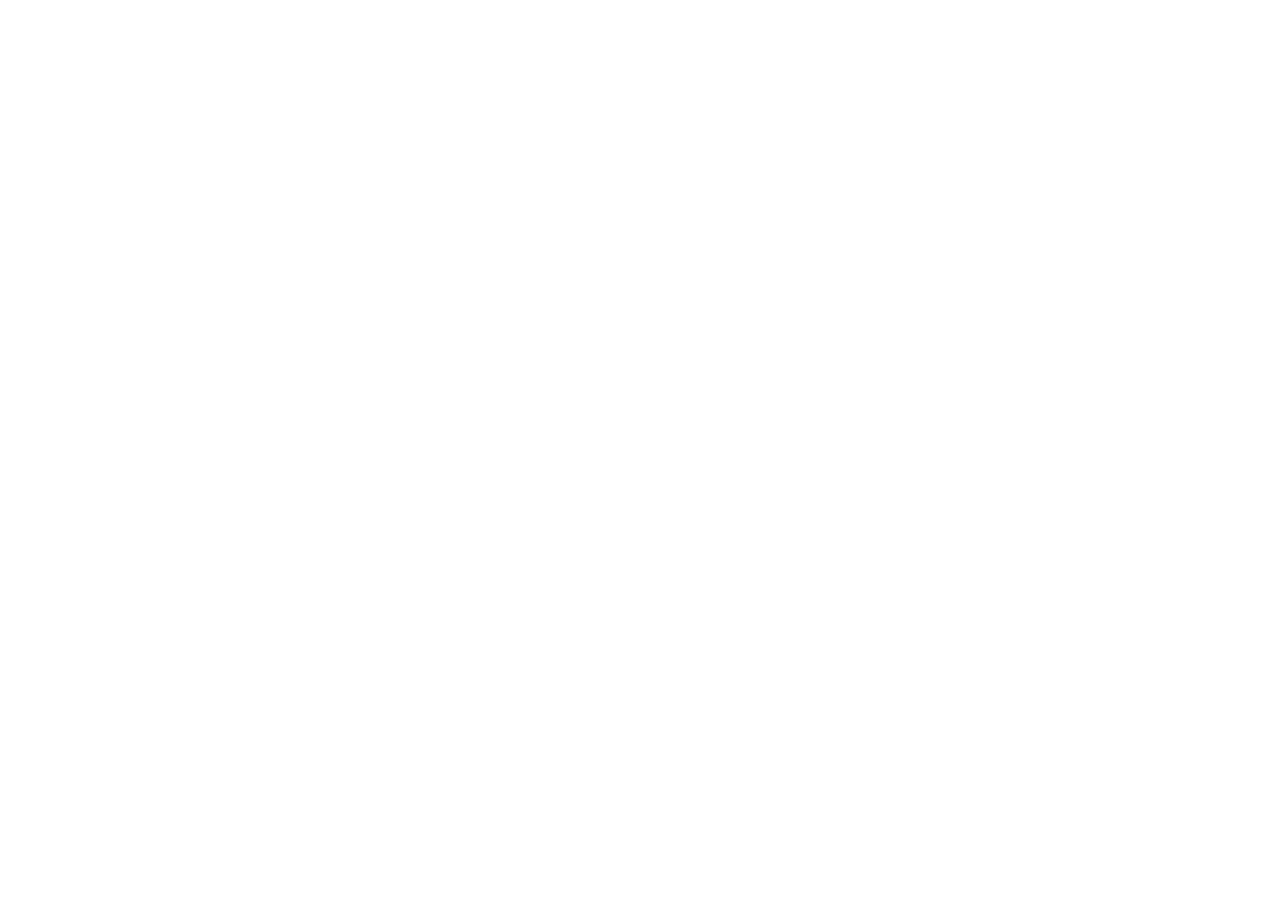
==== login.html @ a32ef6a5 "init project" ====
<!DOCTYPE html>
<html lang="en">

<head>
    <meta charset="UTF-8">
    <meta http-equiv="X-UA-Compatible" content="IE=edge">
    <meta name="viewport" content="width=device-width, initial-scale=1.0">
    <title>Document</title>
</head>

<body>

</body>

</html>
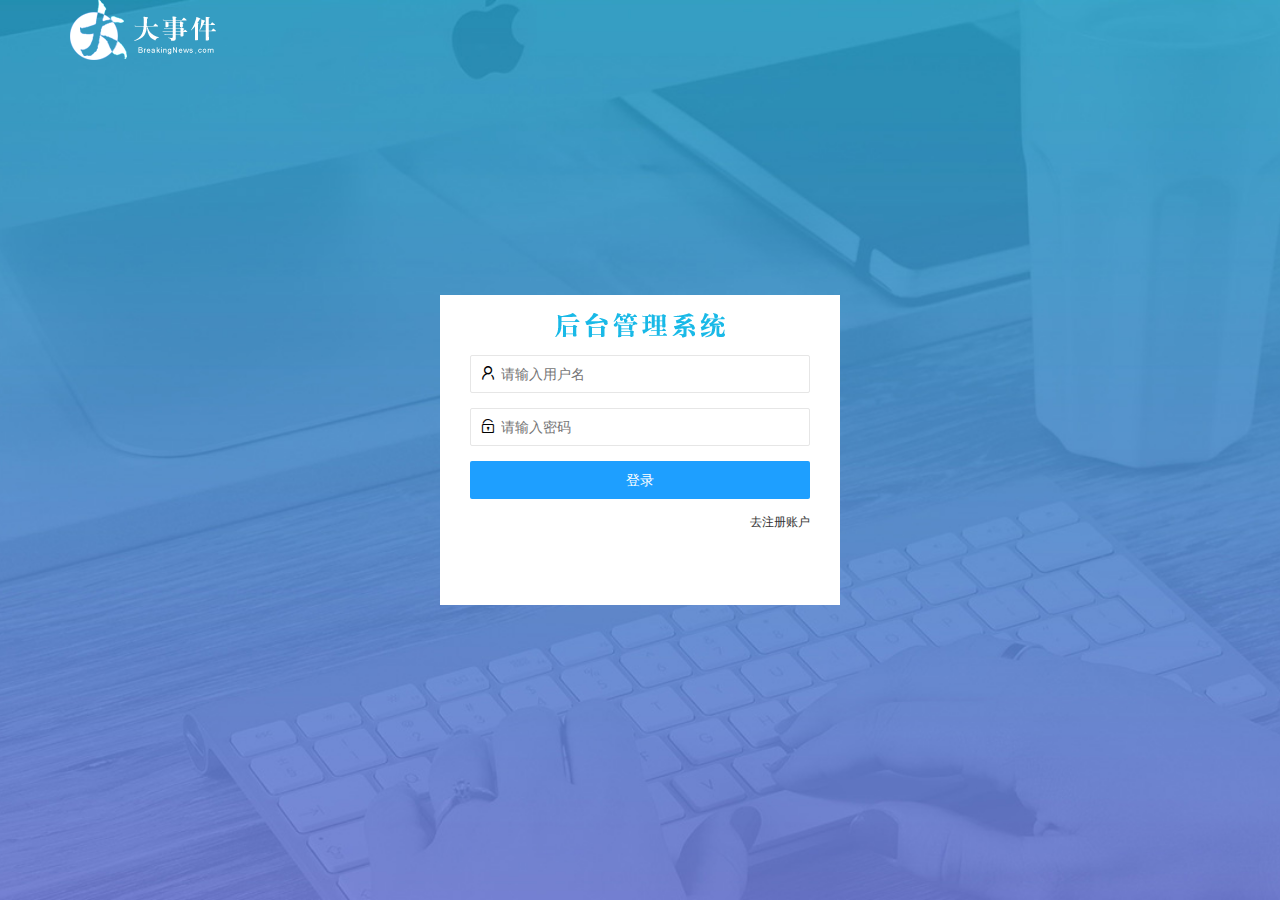
==== commit 5adda148: "完成了登录和注册功能的开发" ====
--- a/login.html
+++ b/login.html
@@ -5,10 +5,89 @@
     <meta charset="UTF-8">
     <meta http-equiv="X-UA-Compatible" content="IE=edge">
     <meta name="viewport" content="width=device-width, initial-scale=1.0">
-    <title>Document</title>
+    <title>登录注册页面</title>
+    <link rel="stylesheet" href="./assets/lib/layui/css/layui.css">
+    <link rel="stylesheet" href="./assets/css/login.css">
 </head>
 
 <body>
+    <!-- 头部 logo 区 -->
+    <div class="layui-main">
+        <img src="./assets/images/logo.png" alt="">
+    </div>
+
+    <!-- 登录注册区 -->
+    <div class="loginAndRegBox">
+        <div class="titleBox"></div>
+        <!-- 登录的div -->
+        <div class="login-box">
+            <!-- 登陆的表单 -->
+            <form class="layui-form" action="" id="form_login">
+                <!-- 用户名 -->
+                <div class="layui-form-item">
+                    <i class="layui-icon layui-icon-username"></i>
+                    <input type="text" name="username" required lay-verify="required" placeholder="请输入用户名"
+                        autocomplete="off" class="layui-input">
+                </div>
+                <!-- 密码 -->
+                <div class="layui-form-item">
+                    <i class="layui-icon layui-icon-password"></i>
+                    <input type="password" name="password" required lay-verify="required|pwd" placeholder="请输入密码"
+                        autocomplete="off" class="layui-input">
+                </div>
+                <!-- 登录 -->
+                <div class="layui-form-item">
+                    <!-- 表单提交按钮和普通按钮区别就是lay-submit -->
+                    <button class="layui-btn layui-btn-fluid layui-btn-normal" lay-submit>登录</button>
+                </div>
+                <div class="layui-form-item links">
+                    <a href="javascript:; " id="link_reg">去注册账户</a>
+                </div>
+            </form>
+
+        </div>
+        <!-- 注册的div -->
+        <div class="reg-box">
+            <!-- 注册的表单 -->
+            <form class="layui-form" id="form_reg">
+                <!-- 用户名 -->
+                <div class="layui-form-item">
+                    <i class="layui-icon layui-icon-username"></i>
+                    <input type="text" name="username" required lay-verify="required" placeholder="请输入用户名"
+                        autocomplete="off" class="layui-input">
+                </div>
+                <!-- 密码 -->
+                <div class="layui-form-item">
+                    <i class="layui-icon layui-icon-password"></i>
+                    <input type="password" name="password" required lay-verify="required|pwd" placeholder="请输入密码"
+                        autocomplete="off" class="layui-input">
+                </div>
+                <!-- 密码确认框 -->
+                <div class="layui-form-item">
+                    <i class="layui-icon layui-icon-password"></i>
+                    <input type="password" name="repassword" required lay-verify="required|repwd" placeholder="确认密码"
+                        autocomplete="off" class="layui-input">
+                </div>
+                <!-- 登录 -->
+                <div class="layui-form-item">
+                    <!-- 表单提交按钮和普通按钮区别就是lay-submit -->
+                    <button class="layui-btn layui-btn-fluid layui-btn-normal" lay-submit>注册</button>
+                </div>
+                <div class="layui-form-item links">
+                    <a href="javascript:;" id="link_login">去登录</a>
+                </div>
+            </form>
+        </div>
+    </div>
+    <!-- 导入 layui 的js 文件 -->
+    <script src="./assets/lib/layui/layui.all.js"></script>
+
+    <!-- 导入 jquery -->
+    <script src="./assets/lib/jquery.js"></script>
+    <!-- 导入自己封装的 baseAPI  -->
+    <script src="/assets/js/baseAPI.js"></script>
+    <!-- 导入自己的 js -->
+    <script src="./assets/js/login.js"></script>
 
 </body>
 
--- a/assets/lib/layui/css/layui.css
+++ b/assets/lib/layui/css/layui.css
@@ -0,0 +1,2 @@
+/** layui-v2.5.5 MIT License By https://www.layui.com */
+ .layui-inline,img{display:inline-block;vertical-align:middle}h1,h2,h3,h4,h5,h6{font-weight:400}.layui-edge,.layui-header,.layui-inline,.layui-main{position:relative}.layui-body,.layui-edge,.layui-elip{overflow:hidden}.layui-btn,.layui-edge,.layui-inline,img{vertical-align:middle}.layui-btn,.layui-disabled,.layui-icon,.layui-unselect{-moz-user-select:none;-webkit-user-select:none;-ms-user-select:none}.layui-elip,.layui-form-checkbox span,.layui-form-pane .layui-form-label{text-overflow:ellipsis;white-space:nowrap}.layui-breadcrumb,.layui-tree-btnGroup{visibility:hidden}blockquote,body,button,dd,div,dl,dt,form,h1,h2,h3,h4,h5,h6,input,li,ol,p,pre,td,textarea,th,ul{margin:0;padding:0;-webkit-tap-highlight-color:rgba(0,0,0,0)}a:active,a:hover{outline:0}img{border:none}li{list-style:none}table{border-collapse:collapse;border-spacing:0}h4,h5,h6{font-size:100%}button,input,optgroup,option,select,textarea{font-family:inherit;font-size:inherit;font-style:inherit;font-weight:inherit;outline:0}pre{white-space:pre-wrap;white-space:-moz-pre-wrap;white-space:-pre-wrap;white-space:-o-pre-wrap;word-wrap:break-word}body{line-height:24px;font:14px Helvetica Neue,Helvetica,PingFang SC,Tahoma,Arial,sans-serif}hr{height:1px;margin:10px 0;border:0;clear:both}a{color:#333;text-decoration:none}a:hover{color:#777}a cite{font-style:normal;*cursor:pointer}.layui-border-box,.layui-border-box *{box-sizing:border-box}.layui-box,.layui-box *{box-sizing:content-box}.layui-clear{clear:both;*zoom:1}.layui-clear:after{content:'\20';clear:both;*zoom:1;display:block;height:0}.layui-inline{*display:inline;*zoom:1}.layui-edge{display:inline-block;width:0;height:0;border-width:6px;border-style:dashed;border-color:transparent}.layui-edge-top{top:-4px;border-bottom-color:#999;border-bottom-style:solid}.layui-edge-right{border-left-color:#999;border-left-style:solid}.layui-edge-bottom{top:2px;border-top-color:#999;border-top-style:solid}.layui-edge-left{border-right-color:#999;border-right-style:solid}.layui-disabled,.layui-disabled:hover{color:#d2d2d2!important;cursor:not-allowed!important}.layui-circle{border-radius:100%}.layui-show{display:block!important}.layui-hide{display:none!important}@font-face{font-family:layui-icon;src:url(../font/iconfont.eot?v=250);src:url(../font/iconfont.eot?v=250#iefix) format('embedded-opentype'),url(../font/iconfont.woff2?v=250) format('woff2'),url(../font/iconfont.woff?v=250) format('woff'),url(../font/iconfont.ttf?v=250) format('truetype'),url(../font/iconfont.svg?v=250#layui-icon) format('svg')}.layui-icon{font-family:layui-icon!important;font-size:16px;font-style:normal;-webkit-font-smoothing:antialiased;-moz-osx-font-smoothing:grayscale}.layui-icon-reply-fill:before{content:"\e611"}.layui-icon-set-fill:before{content:"\e614"}.layui-icon-menu-fill:before{content:"\e60f"}.layui-icon-search:before{content:"\e615"}.layui-icon-share:before{content:"\e641"}.layui-icon-set-sm:before{content:"\e620"}.layui-icon-engine:before{content:"\e628"}.layui-icon-close:before{content:"\1006"}.layui-icon-close-fill:before{content:"\1007"}.layui-icon-chart-screen:before{content:"\e629"}.layui-icon-star:before{content:"\e600"}.layui-icon-circle-dot:before{content:"\e617"}.layui-icon-chat:before{content:"\e606"}.layui-icon-release:before{content:"\e609"}.layui-icon-list:before{content:"\e60a"}.layui-icon-chart:before{content:"\e62c"}.layui-icon-ok-circle:before{content:"\1005"}.layui-icon-layim-theme:before{content:"\e61b"}.layui-icon-table:before{content:"\e62d"}.layui-icon-right:before{content:"\e602"}.layui-icon-left:before{content:"\e603"}.layui-icon-cart-simple:before{content:"\e698"}.layui-icon-face-cry:before{content:"\e69c"}.layui-icon-face-smile:before{content:"\e6af"}.layui-icon-survey:before{content:"\e6b2"}.layui-icon-tree:before{content:"\e62e"}.layui-icon-upload-circle:before{content:"\e62f"}.layui-icon-add-circle:before{content:"\e61f"}.layui-icon-download-circle:before{content:"\e601"}.layui-icon-templeate-1:before{content:"\e630"}.layui-icon-util:before{content:"\e631"}.layui-icon-face-surprised:before{content:"\e664"}.layui-icon-edit:before{content:"\e642"}.layui-icon-speaker:before{content:"\e645"}.layui-icon-down:before{content:"\e61a"}.layui-icon-file:before{content:"\e621"}.layui-icon-layouts:before{content:"\e632"}.layui-icon-rate-half:before{content:"\e6c9"}.layui-icon-add-circle-fine:before{content:"\e608"}.layui-icon-prev-circle:before{content:"\e633"}.layui-icon-read:before{content:"\e705"}.layui-icon-404:before{content:"\e61c"}.layui-icon-carousel:before{content:"\e634"}.layui-icon-help:before{content:"\e607"}.layui-icon-code-circle:before{content:"\e635"}.layui-icon-water:before{content:"\e636"}.layui-icon-username:before{content:"\e66f"}.layui-icon-find-fill:before{content:"\e670"}.layui-icon-about:before{content:"\e60b"}.layui-icon-location:before{content:"\e715"}.layui-icon-up:before{content:"\e619"}.layui-icon-pause:before{content:"\e651"}.layui-icon-date:before{content:"\e637"}.layui-icon-layim-uploadfile:before{content:"\e61d"}.layui-icon-delete:before{content:"\e640"}.layui-icon-play:before{content:"\e652"}.layui-icon-top:before{content:"\e604"}.layui-icon-friends:before{content:"\e612"}.layui-icon-refresh-3:before{content:"\e9aa"}.layui-icon-ok:before{content:"\e605"}.layui-icon-layer:before{content:"\e638"}.layui-icon-face-smile-fine:before{content:"\e60c"}.layui-icon-dollar:before{content:"\e659"}.layui-icon-group:before{content:"\e613"}.layui-icon-layim-download:before{content:"\e61e"}.layui-icon-picture-fine:before{content:"\e60d"}.layui-icon-link:before{content:"\e64c"}.layui-icon-diamond:before{content:"\e735"}.layui-icon-log:before{content:"\e60e"}.layui-icon-rate-solid:before{content:"\e67a"}.layui-icon-fonts-del:before{content:"\e64f"}.layui-icon-unlink:before{content:"\e64d"}.layui-icon-fonts-clear:before{content:"\e639"}.layui-icon-triangle-r:before{content:"\e623"}.layui-icon-circle:before{content:"\e63f"}.layui-icon-radio:before{content:"\e643"}.layui-icon-align-center:before{content:"\e647"}.layui-icon-align-right:before{content:"\e648"}.layui-icon-align-left:before{content:"\e649"}.layui-icon-loading-1:before{content:"\e63e"}.layui-icon-return:before{content:"\e65c"}.layui-icon-fonts-strong:before{content:"\e62b"}.layui-icon-upload:before{content:"\e67c"}.layui-icon-dialogue:before{content:"\e63a"}.layui-icon-video:before{content:"\e6ed"}.layui-icon-headset:before{content:"\e6fc"}.layui-icon-cellphone-fine:before{content:"\e63b"}.layui-icon-add-1:before{content:"\e654"}.layui-icon-face-smile-b:before{content:"\e650"}.layui-icon-fonts-html:before{content:"\e64b"}.layui-icon-form:before{content:"\e63c"}.layui-icon-cart:before{content:"\e657"}.layui-icon-camera-fill:before{content:"\e65d"}.layui-icon-tabs:before{content:"\e62a"}.layui-icon-fonts-code:before{content:"\e64e"}.layui-icon-fire:before{content:"\e756"}.layui-icon-set:before{content:"\e716"}.layui-icon-fonts-u:before{content:"\e646"}.layui-icon-triangle-d:before{content:"\e625"}.layui-icon-tips:before{content:"\e702"}.layui-icon-picture:before{content:"\e64a"}.layui-icon-more-vertical:before{content:"\e671"}.layui-icon-flag:before{content:"\e66c"}.layui-icon-loading:before{content:"\e63d"}.layui-icon-fonts-i:before{content:"\e644"}.layui-icon-refresh-1:before{content:"\e666"}.layui-icon-rmb:before{content:"\e65e"}.layui-icon-home:before{content:"\e68e"}.layui-icon-user:before{content:"\e770"}.layui-icon-notice:before{content:"\e667"}.layui-icon-login-weibo:before{content:"\e675"}.layui-icon-voice:before{content:"\e688"}.layui-icon-upload-drag:before{content:"\e681"}.layui-icon-login-qq:before{content:"\e676"}.layui-icon-snowflake:before{content:"\e6b1"}.layui-icon-file-b:before{content:"\e655"}.layui-icon-template:before{content:"\e663"}.layui-icon-auz:before{content:"\e672"}.layui-icon-console:before{content:"\e665"}.layui-icon-app:before{content:"\e653"}.layui-icon-prev:before{content:"\e65a"}.layui-icon-website:before{content:"\e7ae"}.layui-icon-next:before{content:"\e65b"}.layui-icon-component:before{content:"\e857"}.layui-icon-more:before{content:"\e65f"}.layui-icon-login-wechat:before{content:"\e677"}.layui-icon-shrink-right:before{content:"\e668"}.layui-icon-spread-left:before{content:"\e66b"}.layui-icon-camera:before{content:"\e660"}.layui-icon-note:before{content:"\e66e"}.layui-icon-refresh:before{content:"\e669"}.layui-icon-female:before{content:"\e661"}.layui-icon-male:before{content:"\e662"}.layui-icon-password:before{content:"\e673"}.layui-icon-senior:before{content:"\e674"}.layui-icon-theme:before{content:"\e66a"}.layui-icon-tread:before{content:"\e6c5"}.layui-icon-praise:before{content:"\e6c6"}.layui-icon-star-fill:before{content:"\e658"}.layui-icon-rate:before{content:"\e67b"}.layui-icon-template-1:before{content:"\e656"}.layui-icon-vercode:before{content:"\e679"}.layui-icon-cellphone:before{content:"\e678"}.layui-icon-screen-full:before{content:"\e622"}.layui-icon-screen-restore:before{content:"\e758"}.layui-icon-cols:before{content:"\e610"}.layui-icon-export:before{content:"\e67d"}.layui-icon-print:before{content:"\e66d"}.layui-icon-slider:before{content:"\e714"}.layui-icon-addition:before{content:"\e624"}.layui-icon-subtraction:before{content:"\e67e"}.layui-icon-service:before{content:"\e626"}.layui-icon-transfer:before{content:"\e691"}.layui-main{width:1140px;margin:0 auto}.layui-header{z-index:1000;height:60px}.layui-header a:hover{transition:all .5s;-webkit-transition:all .5s}.layui-side{position:fixed;left:0;top:0;bottom:0;z-index:999;width:200px;overflow-x:hidden}.layui-side-scroll{position:relative;width:220px;height:100%;overflow-x:hidden}.layui-body{position:absolute;left:200px;right:0;top:0;bottom:0;z-index:998;width:auto;overflow-y:auto;box-sizing:border-box}.layui-layout-body{overflow:hidden}.layui-layout-admin .layui-header{background-color:#23262E}.layui-layout-admin .layui-side{top:60px;width:200px;overflow-x:hidden}.layui-layout-admin .layui-body{position:fixed;top:60px;bottom:44px}.layui-layout-admin .layui-main{width:auto;margin:0 15px}.layui-layout-admin .layui-footer{position:fixed;left:200px;right:0;bottom:0;height:44px;line-height:44px;padding:0 15px;background-color:#eee}.layui-layout-admin .layui-logo{position:absolute;left:0;top:0;width:200px;height:100%;line-height:60px;text-align:center;color:#009688;font-size:16px}.layui-layout-admin .layui-header .layui-nav{background:0 0}.layui-layout-left{position:absolute!important;left:200px;top:0}.layui-layout-right{position:absolute!important;right:0;top:0}.layui-container{position:relative;margin:0 auto;padding:0 15px;box-sizing:border-box}.layui-fluid{position:relative;margin:0 auto;padding:0 15px}.layui-row:after,.layui-row:before{content:'';display:block;clear:both}.layui-col-lg1,.layui-col-lg10,.layui-col-lg11,.layui-col-lg12,.layui-col-lg2,.layui-col-lg3,.layui-col-lg4,.layui-col-lg5,.layui-col-lg6,.layui-col-lg7,.layui-col-lg8,.layui-col-lg9,.layui-col-md1,.layui-col-md10,.layui-col-md11,.layui-col-md12,.layui-col-md2,.layui-col-md3,.layui-col-md4,.layui-col-md5,.layui-col-md6,.layui-col-md7,.layui-col-md8,.layui-col-md9,.layui-col-sm1,.layui-col-sm10,.layui-col-sm11,.layui-col-sm12,.layui-col-sm2,.layui-col-sm3,.layui-col-sm4,.layui-col-sm5,.layui-col-sm6,.layui-col-sm7,.layui-col-sm8,.layui-col-sm9,.layui-col-xs1,.layui-col-xs10,.layui-col-xs11,.layui-col-xs12,.layui-col-xs2,.layui-col-xs3,.layui-col-xs4,.layui-col-xs5,.layui-col-xs6,.layui-col-xs7,.layui-col-xs8,.layui-col-xs9{position:relative;display:block;box-sizing:border-box}.layui-col-xs1,.layui-col-xs10,.layui-col-xs11,.layui-col-xs12,.layui-col-xs2,.layui-col-xs3,.layui-col-xs4,.layui-col-xs5,.layui-col-xs6,.layui-col-xs7,.layui-col-xs8,.layui-col-xs9{float:left}.layui-col-xs1{width:8.33333333%}.layui-col-xs2{width:16.66666667%}.layui-col-xs3{width:25%}.layui-col-xs4{width:33.33333333%}.layui-col-xs5{width:41.66666667%}.layui-col-xs6{width:50%}.layui-col-xs7{width:58.33333333%}.layui-col-xs8{width:66.66666667%}.layui-col-xs9{width:75%}.layui-col-xs10{width:83.33333333%}.layui-col-xs11{width:91.66666667%}.layui-col-xs12{width:100%}.layui-col-xs-offset1{margin-left:8.33333333%}.layui-col-xs-offset2{margin-left:16.66666667%}.layui-col-xs-offset3{margin-left:25%}.layui-col-xs-offset4{margin-left:33.33333333%}.layui-col-xs-offset5{margin-left:41.66666667%}.layui-col-xs-offset6{margin-left:50%}.layui-col-xs-offset7{margin-left:58.33333333%}.layui-col-xs-offset8{margin-left:66.66666667%}.layui-col-xs-offset9{margin-left:75%}.layui-col-xs-offset10{margin-left:83.33333333%}.layui-col-xs-offset11{margin-left:91.66666667%}.layui-col-xs-offset12{margin-left:100%}@media screen and (max-width:768px){.layui-hide-xs{display:none!important}.layui-show-xs-block{display:block!important}.layui-show-xs-inline{display:inline!important}.layui-show-xs-inline-block{display:inline-block!important}}@media screen and (min-width:768px){.layui-container{width:750px}.layui-hide-sm{display:none!important}.layui-show-sm-block{display:block!important}.layui-show-sm-inline{display:inline!important}.layui-show-sm-inline-block{display:inline-block!important}.layui-col-sm1,.layui-col-sm10,.layui-col-sm11,.layui-col-sm12,.layui-col-sm2,.layui-col-sm3,.layui-col-sm4,.layui-col-sm5,.layui-col-sm6,.layui-col-sm7,.layui-col-sm8,.layui-col-sm9{float:left}.layui-col-sm1{width:8.33333333%}.layui-col-sm2{width:16.66666667%}.layui-col-sm3{width:25%}.layui-col-sm4{width:33.33333333%}.layui-col-sm5{width:41.66666667%}.layui-col-sm6{width:50%}.layui-col-sm7{width:58.33333333%}.layui-col-sm8{width:66.66666667%}.layui-col-sm9{width:75%}.layui-col-sm10{width:83.33333333%}.layui-col-sm11{width:91.66666667%}.layui-col-sm12{width:100%}.layui-col-sm-offset1{margin-left:8.33333333%}.layui-col-sm-offset2{margin-left:16.66666667%}.layui-col-sm-offset3{margin-left:25%}.layui-col-sm-offset4{margin-left:33.33333333%}.layui-col-sm-offset5{margin-left:41.66666667%}.layui-col-sm-offset6{margin-left:50%}.layui-col-sm-offset7{margin-left:58.33333333%}.layui-col-sm-offset8{margin-left:66.66666667%}.layui-col-sm-offset9{margin-left:75%}.layui-col-sm-offset10{margin-left:83.33333333%}.layui-col-sm-offset11{margin-left:91.66666667%}.layui-col-sm-offset12{margin-left:100%}}@media screen and (min-width:992px){.layui-container{width:970px}.layui-hide-md{display:none!important}.layui-show-md-block{display:block!important}.layui-show-md-inline{display:inline!important}.layui-show-md-inline-block{display:inline-block!important}.layui-col-md1,.layui-col-md10,.layui-col-md11,.layui-col-md12,.layui-col-md2,.layui-col-md3,.layui-col-md4,.layui-col-md5,.layui-col-md6,.layui-col-md7,.layui-col-md8,.layui-col-md9{float:left}.layui-col-md1{width:8.33333333%}.layui-col-md2{width:16.66666667%}.layui-col-md3{width:25%}.layui-col-md4{width:33.33333333%}.layui-col-md5{width:41.66666667%}.layui-col-md6{width:50%}.layui-col-md7{width:58.33333333%}.layui-col-md8{width:66.66666667%}.layui-col-md9{width:75%}.layui-col-md10{width:83.33333333%}.layui-col-md11{width:91.66666667%}.layui-col-md12{width:100%}.layui-col-md-offset1{margin-left:8.33333333%}.layui-col-md-offset2{margin-left:16.66666667%}.layui-col-md-offset3{margin-left:25%}.layui-col-md-offset4{margin-left:33.33333333%}.layui-col-md-offset5{margin-left:41.66666667%}.layui-col-md-offset6{margin-left:50%}.layui-col-md-offset7{margin-left:58.33333333%}.layui-col-md-offset8{margin-left:66.66666667%}.layui-col-md-offset9{margin-left:75%}.layui-col-md-offset10{margin-left:83.33333333%}.layui-col-md-offset11{margin-left:91.66666667%}.layui-col-md-offset12{margin-left:100%}}@media screen and (min-width:1200px){.layui-container{width:1170px}.layui-hide-lg{display:none!important}.layui-show-lg-block{display:block!important}.layui-show-lg-inline{display:inline!important}.layui-show-lg-inline-block{display:inline-block!important}.layui-col-lg1,.layui-col-lg10,.layui-col-lg11,.layui-col-lg12,.layui-col-lg2,.layui-col-lg3,.layui-col-lg4,.layui-col-lg5,.layui-col-lg6,.layui-col-lg7,.layui-col-lg8,.layui-col-lg9{float:left}.layui-col-lg1{width:8.33333333%}.layui-col-lg2{width:16.66666667%}.layui-col-lg3{width:25%}.layui-col-lg4{width:33.33333333%}.layui-col-lg5{width:41.66666667%}.layui-col-lg6{width:50%}.layui-col-lg7{width:58.33333333%}.layui-col-lg8{width:66.66666667%}.layui-col-lg9{width:75%}.layui-col-lg10{width:83.33333333%}.layui-col-lg11{width:91.66666667%}.layui-col-lg12{width:100%}.layui-col-lg-offset1{margin-left:8.33333333%}.layui-col-lg-offset2{margin-left:16.66666667%}.layui-col-lg-offset3{margin-left:25%}.layui-col-lg-offset4{margin-left:33.33333333%}.layui-col-lg-offset5{margin-left:41.66666667%}.layui-col-lg-offset6{margin-left:50%}.layui-col-lg-offset7{margin-left:58.33333333%}.layui-col-lg-offset8{margin-left:66.66666667%}.layui-col-lg-offset9{margin-left:75%}.layui-col-lg-offset10{margin-left:83.33333333%}.layui-col-lg-offset11{margin-left:91.66666667%}.layui-col-lg-offset12{margin-left:100%}}.layui-col-space1{margin:-.5px}.layui-col-space1>*{padding:.5px}.layui-col-space3{margin:-1.5px}.layui-col-space3>*{padding:1.5px}.layui-col-space5{margin:-2.5px}.layui-col-space5>*{padding:2.5px}.layui-col-space8{margin:-3.5px}.layui-col-space8>*{padding:3.5px}.layui-col-space10{margin:-5px}.layui-col-space10>*{padding:5px}.layui-col-space12{margin:-6px}.layui-col-space12>*{padding:6px}.layui-col-space15{margin:-7.5px}.layui-col-space15>*{padding:7.5px}.layui-col-space18{margin:-9px}.layui-col-space18>*{padding:9px}.layui-col-space20{margin:-10px}.layui-col-space20>*{padding:10px}.layui-col-space22{margin:-11px}.layui-col-space22>*{padding:11px}.layui-col-space25{margin:-12.5px}.layui-col-space25>*{padding:12.5px}.layui-col-space30{margin:-15px}.layui-col-space30>*{padding:15px}.layui-btn,.layui-input,.layui-select,.layui-textarea,.layui-upload-button{outline:0;-webkit-appearance:none;transition:all .3s;-webkit-transition:all .3s;box-sizing:border-box}.layui-elem-quote{margin-bottom:10px;padding:15px;line-height:22px;border-left:5px solid #009688;border-radius:0 2px 2px 0;background-color:#f2f2f2}.layui-quote-nm{border-style:solid;border-width:1px 1px 1px 5px;background:0 0}.layui-elem-field{margin-bottom:10px;padding:0;border-width:1px;border-style:solid}.layui-elem-field legend{margin-left:20px;padding:0 10px;font-size:20px;font-weight:300}.layui-field-title{margin:10px 0 20px;border-width:1px 0 0}.layui-field-box{padding:10px 15px}.layui-field-title .layui-field-box{padding:10px 0}.layui-progress{position:relative;height:6px;border-radius:20px;background-color:#e2e2e2}.layui-progress-bar{position:absolute;left:0;top:0;width:0;max-width:100%;height:6px;border-radius:20px;text-align:right;background-color:#5FB878;transition:all .3s;-webkit-transition:all .3s}.layui-progress-big,.layui-progress-big .layui-progress-bar{height:18px;line-height:18px}.layui-progress-text{position:relative;top:-20px;line-height:18px;font-size:12px;color:#666}.layui-progress-big .layui-progress-text{position:static;padding:0 10px;color:#fff}.layui-collapse{border-width:1px;border-style:solid;border-radius:2px}.layui-colla-content,.layui-colla-item{border-top-width:1px;border-top-style:solid}.layui-colla-item:first-child{border-top:none}.layui-colla-title{position:relative;height:42px;line-height:42px;padding:0 15px 0 35px;color:#333;background-color:#f2f2f2;cursor:pointer;font-size:14px;overflow:hidden}.layui-colla-content{display:none;padding:10px 15px;line-height:22px;color:#666}.layui-colla-icon{position:absolute;left:15px;top:0;font-size:14px}.layui-card{margin-bottom:15px;border-radius:2px;background-color:#fff;box-shadow:0 1px 2px 0 rgba(0,0,0,.05)}.layui-card:last-child{margin-bottom:0}.layui-card-header{position:relative;height:42px;line-height:42px;padding:0 15px;border-bottom:1px solid #f6f6f6;color:#333;border-radius:2px 2px 0 0;font-size:14px}.layui-bg-black,.layui-bg-blue,.layui-bg-cyan,.layui-bg-green,.layui-bg-orange,.layui-bg-red{color:#fff!important}.layui-card-body{position:relative;padding:10px 15px;line-height:24px}.layui-card-body[pad15]{padding:15px}.layui-card-body[pad20]{padding:20px}.layui-card-body .layui-table{margin:5px 0}.layui-card .layui-tab{margin:0}.layui-panel-window{position:relative;padding:15px;border-radius:0;border-top:5px solid #E6E6E6;background-color:#fff}.layui-auxiliar-moving{position:fixed;left:0;right:0;top:0;bottom:0;width:100%;height:100%;background:0 0;z-index:9999999999}.layui-form-label,.layui-form-mid,.layui-form-select,.layui-input-block,.layui-input-inline,.layui-textarea{position:relative}.layui-bg-red{background-color:#FF5722!important}.layui-bg-orange{background-color:#FFB800!important}.layui-bg-green{background-color:#009688!important}.layui-bg-cyan{background-color:#2F4056!important}.layui-bg-blue{background-color:#1E9FFF!important}.layui-bg-black{background-color:#393D49!important}.layui-bg-gray{background-color:#eee!important;color:#666!important}.layui-badge-rim,.layui-colla-content,.layui-colla-item,.layui-collapse,.layui-elem-field,.layui-form-pane .layui-form-item[pane],.layui-form-pane .layui-form-label,.layui-input,.layui-layedit,.layui-layedit-tool,.layui-quote-nm,.layui-select,.layui-tab-bar,.layui-tab-card,.layui-tab-title,.layui-tab-title .layui-this:after,.layui-textarea{border-color:#e6e6e6}.layui-timeline-item:before,hr{background-color:#e6e6e6}.layui-text{line-height:22px;font-size:14px;color:#666}.layui-text h1,.layui-text h2,.layui-text h3{font-weight:500;color:#333}.layui-text h1{font-size:30px}.layui-text h2{font-size:24px}.layui-text h3{font-size:18px}.layui-text a:not(.layui-btn){color:#01AAED}.layui-text a:not(.layui-btn):hover{text-decoration:underline}.layui-text ul{padding:5px 0 5px 15px}.layui-text ul li{margin-top:5px;list-style-type:disc}.layui-text em,.layui-word-aux{color:#999!important;padding:0 5px!important}.layui-btn{display:inline-block;height:38px;line-height:38px;padding:0 18px;background-color:#009688;color:#fff;white-space:nowrap;text-align:center;font-size:14px;border:none;border-radius:2px;cursor:pointer}.layui-btn:hover{opacity:.8;filter:alpha(opacity=80);color:#fff}.layui-btn:active{opacity:1;filter:alpha(opacity=100)}.layui-btn+.layui-btn{margin-left:10px}.layui-btn-container{font-size:0}.layui-btn-container .layui-btn{margin-right:10px;margin-bottom:10px}.layui-btn-container .layui-btn+.layui-btn{margin-left:0}.layui-table .layui-btn-container .layui-btn{margin-bottom:9px}.layui-btn-radius{border-radius:100px}.layui-btn .layui-icon{margin-right:3px;font-size:18px;vertical-align:bottom;vertical-align:middle\9}.layui-btn-primary{border:1px solid #C9C9C9;background-color:#fff;color:#555}.layui-btn-primary:hover{border-color:#009688;color:#333}.layui-btn-normal{background-color:#1E9FFF}.layui-btn-warm{background-color:#FFB800}.layui-btn-danger{background-color:#FF5722}.layui-btn-checked{background-color:#5FB878}.layui-btn-disabled,.layui-btn-disabled:active,.layui-btn-disabled:hover{border:1px solid #e6e6e6;background-color:#FBFBFB;color:#C9C9C9;cursor:not-allowed;opacity:1}.layui-btn-lg{height:44px;line-height:44px;padding:0 25px;font-size:16px}.layui-btn-sm{height:30px;line-height:30px;padding:0 10px;font-size:12px}.layui-btn-sm i{font-size:16px!important}.layui-btn-xs{height:22px;line-height:22px;padding:0 5px;font-size:12px}.layui-btn-xs i{font-size:14px!important}.layui-btn-group{display:inline-block;vertical-align:middle;font-size:0}.layui-btn-group .layui-btn{margin-left:0!important;margin-right:0!important;border-left:1px solid rgba(255,255,255,.5);border-radius:0}.layui-btn-group .layui-btn-primary{border-left:none}.layui-btn-group .layui-btn-primary:hover{border-color:#C9C9C9;color:#009688}.layui-btn-group .layui-btn:first-child{border-left:none;border-radius:2px 0 0 2px}.layui-btn-group .layui-btn-primary:first-child{border-left:1px solid #c9c9c9}.layui-btn-group .layui-btn:last-child{border-radius:0 2px 2px 0}.layui-btn-group .layui-btn+.layui-btn{margin-left:0}.layui-btn-group+.layui-btn-group{margin-left:10px}.layui-btn-fluid{width:100%}.layui-input,.layui-select,.layui-textarea{height:38px;line-height:1.3;line-height:38px\9;border-width:1px;border-style:solid;background-color:#fff;border-radius:2px}.layui-input::-webkit-input-placeholder,.layui-select::-webkit-input-placeholder,.layui-textarea::-webkit-input-placeholder{line-height:1.3}.layui-input,.layui-textarea{display:block;width:100%;padding-left:10px}.layui-input:hover,.layui-textarea:hover{border-color:#D2D2D2!important}.layui-input:focus,.layui-textarea:focus{border-color:#C9C9C9!important}.layui-textarea{min-height:100px;height:auto;line-height:20px;padding:6px 10px;resize:vertical}.layui-select{padding:0 10px}.layui-form input[type=checkbox],.layui-form input[type=radio],.layui-form select{display:none}.layui-form [lay-ignore]{display:initial}.layui-form-item{margin-bottom:15px;clear:both;*zoom:1}.layui-form-item:after{content:'\20';clear:both;*zoom:1;display:block;height:0}.layui-form-label{float:left;display:block;padding:9px 15px;width:80px;font-weight:400;line-height:20px;text-align:right}.layui-form-label-col{display:block;float:none;padding:9px 0;line-height:20px;text-align:left}.layui-form-item .layui-inline{margin-bottom:5px;margin-right:10px}.layui-input-block{margin-left:110px;min-height:36px}.layui-input-inline{display:inline-block;vertical-align:middle}.layui-form-item .layui-input-inline{float:left;width:190px;margin-right:10px}.layui-form-text .layui-input-inline{width:auto}.layui-form-mid{float:left;display:block;padding:9px 0!important;line-height:20px;margin-right:10px}.layui-form-danger+.layui-form-select .layui-input,.layui-form-danger:focus{border-color:#FF5722!important}.layui-form-select .layui-input{padding-right:30px;cursor:pointer}.layui-form-select .layui-edge{position:absolute;right:10px;top:50%;margin-top:-3px;cursor:pointer;border-width:6px;border-top-color:#c2c2c2;border-top-style:solid;transition:all .3s;-webkit-transition:all .3s}.layui-form-select dl{display:none;position:absolute;left:0;top:42px;padding:5px 0;z-index:899;min-width:100%;border:1px solid #d2d2d2;max-height:300px;overflow-y:auto;background-color:#fff;border-radius:2px;box-shadow:0 2px 4px rgba(0,0,0,.12);box-sizing:border-box}.layui-form-select dl dd,.layui-form-select dl dt{padding:0 10px;line-height:36px;white-space:nowrap;overflow:hidden;text-overflow:ellipsis}.layui-form-select dl dt{font-size:12px;color:#999}.layui-form-select dl dd{cursor:pointer}.layui-form-select dl dd:hover{background-color:#f2f2f2;-webkit-transition:.5s all;transition:.5s all}.layui-form-select .layui-select-group dd{padding-left:20px}.layui-form-select dl dd.layui-select-tips{padding-left:10px!important;color:#999}.layui-form-select dl dd.layui-this{background-color:#5FB878;color:#fff}.layui-form-checkbox,.layui-form-select dl dd.layui-disabled{background-color:#fff}.layui-form-selected dl{display:block}.layui-form-checkbox,.layui-form-checkbox *,.layui-form-switch{display:inline-block;vertical-align:middle}.layui-form-selected .layui-edge{margin-top:-9px;-webkit-transform:rotate(180deg);transform:rotate(180deg);margin-top:-3px\9}:root .layui-form-selected .layui-edge{margin-top:-9px\0/IE9}.layui-form-selectup dl{top:auto;bottom:42px}.layui-select-none{margin:5px 0;text-align:center;color:#999}.layui-select-disabled .layui-disabled{border-color:#eee!important}.layui-select-disabled .layui-edge{border-top-color:#d2d2d2}.layui-form-checkbox{position:relative;height:30px;line-height:30px;margin-right:10px;padding-right:30px;cursor:pointer;font-size:0;-webkit-transition:.1s linear;transition:.1s linear;box-sizing:border-box}.layui-form-checkbox span{padding:0 10px;height:100%;font-size:14px;border-radius:2px 0 0 2px;background-color:#d2d2d2;color:#fff;overflow:hidden}.layui-form-checkbox:hover span{background-color:#c2c2c2}.layui-form-checkbox i{position:absolute;right:0;top:0;width:30px;height:28px;border:1px solid #d2d2d2;border-left:none;border-radius:0 2px 2px 0;color:#fff;font-size:20px;text-align:center}.layui-form-checkbox:hover i{border-color:#c2c2c2;color:#c2c2c2}.layui-form-checked,.layui-form-checked:hover{border-color:#5FB878}.layui-form-checked span,.layui-form-checked:hover span{background-color:#5FB878}.layui-form-checked i,.layui-form-checked:hover i{color:#5FB878}.layui-form-item .layui-form-checkbox{margin-top:4px}.layui-form-checkbox[lay-skin=primary]{height:auto!important;line-height:normal!important;min-width:18px;min-height:18px;border:none!important;margin-right:0;padding-left:28px;padding-right:0;background:0 0}.layui-form-checkbox[lay-skin=primary] span{padding-left:0;padding-right:15px;line-height:18px;background:0 0;color:#666}.layui-form-checkbox[lay-skin=primary] i{right:auto;left:0;width:16px;height:16px;line-height:16px;border:1px solid #d2d2d2;font-size:12px;border-radius:2px;background-color:#fff;-webkit-transition:.1s linear;transition:.1s linear}.layui-form-checkbox[lay-skin=primary]:hover i{border-color:#5FB878;color:#fff}.layui-form-checked[lay-skin=primary] i{border-color:#5FB878!important;background-color:#5FB878;color:#fff}.layui-checkbox-disbaled[lay-skin=primary] span{background:0 0!important;color:#c2c2c2}.layui-checkbox-disbaled[lay-skin=primary]:hover i{border-color:#d2d2d2}.layui-form-item .layui-form-checkbox[lay-skin=primary]{margin-top:10px}.layui-form-switch{position:relative;height:22px;line-height:22px;min-width:35px;padding:0 5px;margin-top:8px;border:1px solid #d2d2d2;border-radius:20px;cursor:pointer;background-color:#fff;-webkit-transition:.1s linear;transition:.1s linear}.layui-form-switch i{position:absolute;left:5px;top:3px;width:16px;height:16px;border-radius:20px;background-color:#d2d2d2;-webkit-transition:.1s linear;transition:.1s linear}.layui-form-switch em{position:relative;top:0;width:25px;margin-left:21px;padding:0!important;text-align:center!important;color:#999!important;font-style:normal!important;font-size:12px}.layui-form-onswitch{border-color:#5FB878;background-color:#5FB878}.layui-checkbox-disbaled,.layui-checkbox-disbaled i{border-color:#e2e2e2!important}.layui-form-onswitch i{left:100%;margin-left:-21px;background-color:#fff}.layui-form-onswitch em{margin-left:5px;margin-right:21px;color:#fff!important}.layui-checkbox-disbaled span{background-color:#e2e2e2!important}.layui-checkbox-disbaled:hover i{color:#fff!important}[lay-radio]{display:none}.layui-form-radio,.layui-form-radio *{display:inline-block;vertical-align:middle}.layui-form-radio{line-height:28px;margin:6px 10px 0 0;padding-right:10px;cursor:pointer;font-size:0}.layui-form-radio *{font-size:14px}.layui-form-radio>i{margin-right:8px;font-size:22px;color:#c2c2c2}.layui-form-radio>i:hover,.layui-form-radioed>i{color:#5FB878}.layui-radio-disbaled>i{color:#e2e2e2!important}.layui-form-pane .layui-form-label{width:110px;padding:8px 15px;height:38px;line-height:20px;border-width:1px;border-style:solid;border-radius:2px 0 0 2px;text-align:center;background-color:#FBFBFB;overflow:hidden;box-sizing:border-box}.layui-form-pane .layui-input-inline{margin-left:-1px}.layui-form-pane .layui-input-block{margin-left:110px;left:-1px}.layui-form-pane .layui-input{border-radius:0 2px 2px 0}.layui-form-pane .layui-form-text .layui-form-label{float:none;width:100%;border-radius:2px;box-sizing:border-box;text-align:left}.layui-form-pane .layui-form-text .layui-input-inline{display:block;margin:0;top:-1px;clear:both}.layui-form-pane .layui-form-text .layui-input-block{margin:0;left:0;top:-1px}.layui-form-pane .layui-form-text .layui-textarea{min-height:100px;border-radius:0 0 2px 2px}.layui-form-pane .layui-form-checkbox{margin:4px 0 4px 10px}.layui-form-pane .layui-form-radio,.layui-form-pane .layui-form-switch{margin-top:6px;margin-left:10px}.layui-form-pane .layui-form-item[pane]{position:relative;border-width:1px;border-style:solid}.layui-form-pane .layui-form-item[pane] .layui-form-label{position:absolute;left:0;top:0;height:100%;border-width:0 1px 0 0}.layui-form-pane .layui-form-item[pane] .layui-input-inline{margin-left:110px}@media screen and (max-width:450px){.layui-form-item .layui-form-label{text-overflow:ellipsis;overflow:hidden;white-space:nowrap}.layui-form-item .layui-inline{display:block;margin-right:0;margin-bottom:20px;clear:both}.layui-form-item .layui-inline:after{content:'\20';clear:both;display:block;height:0}.layui-form-item .layui-input-inline{display:block;float:none;left:-3px;width:auto;margin:0 0 10px 112px}.layui-form-item .layui-input-inline+.layui-form-mid{margin-left:110px;top:-5px;padding:0}.layui-form-item .layui-form-checkbox{margin-right:5px;margin-bottom:5px}}.layui-layedit{border-width:1px;border-style:solid;border-radius:2px}.layui-layedit-tool{padding:3px 5px;border-bottom-width:1px;border-bottom-style:solid;font-size:0}.layedit-tool-fixed{position:fixed;top:0;border-top:1px solid #e2e2e2}.layui-layedit-tool .layedit-tool-mid,.layui-layedit-tool .layui-icon{display:inline-block;vertical-align:middle;text-align:center;font-size:14px}.layui-layedit-tool .layui-icon{position:relative;width:32px;height:30px;line-height:30px;margin:3px 5px;color:#777;cursor:pointer;border-radius:2px}.layui-layedit-tool .layui-icon:hover{color:#393D49}.layui-layedit-tool .layui-icon:active{color:#000}.layui-layedit-tool .layedit-tool-active{background-color:#e2e2e2;color:#000}.layui-layedit-tool .layui-disabled,.layui-layedit-tool .layui-disabled:hover{color:#d2d2d2;cursor:not-allowed}.layui-layedit-tool .layedit-tool-mid{width:1px;height:18px;margin:0 10px;background-color:#d2d2d2}.layedit-tool-html{width:50px!important;font-size:30px!important}.layedit-tool-b,.layedit-tool-code,.layedit-tool-help{font-size:16px!important}.layedit-tool-d,.layedit-tool-face,.layedit-tool-image,.layedit-tool-unlink{font-size:18px!important}.layedit-tool-image input{position:absolute;font-size:0;left:0;top:0;width:100%;height:100%;opacity:.01;filter:Alpha(opacity=1);cursor:pointer}.layui-layedit-iframe iframe{display:block;width:100%}#LAY_layedit_code{overflow:hidden}.layui-laypage{display:inline-block;*display:inline;*zoom:1;vertical-align:middle;margin:10px 0;font-size:0}.layui-laypage>a:first-child,.layui-laypage>a:first-child em{border-radius:2px 0 0 2px}.layui-laypage>a:last-child,.layui-laypage>a:last-child em{border-radius:0 2px 2px 0}.layui-laypage>:first-child{margin-left:0!important}.layui-laypage>:last-child{margin-right:0!important}.layui-laypage a,.layui-laypage button,.layui-laypage input,.layui-laypage select,.layui-laypage span{border:1px solid #e2e2e2}.layui-laypage a,.layui-laypage span{display:inline-block;*display:inline;*zoom:1;vertical-align:middle;padding:0 15px;height:28px;line-height:28px;margin:0 -1px 5px 0;background-color:#fff;color:#333;font-size:12px}.layui-flow-more a *,.layui-laypage input,.layui-table-view select[lay-ignore]{display:inline-block}.layui-laypage a:hover{color:#009688}.layui-laypage em{font-style:normal}.layui-laypage .layui-laypage-spr{color:#999;font-weight:700}.layui-laypage a{text-decoration:none}.layui-laypage .layui-laypage-curr{position:relative}.layui-laypage .layui-laypage-curr em{position:relative;color:#fff}.layui-laypage .layui-laypage-curr .layui-laypage-em{position:absolute;left:-1px;top:-1px;padding:1px;width:100%;height:100%;background-color:#009688}.layui-laypage-em{border-radius:2px}.layui-laypage-next em,.layui-laypage-prev em{font-family:Sim sun;font-size:16px}.layui-laypage .layui-laypage-count,.layui-laypage .layui-laypage-limits,.layui-laypage .layui-laypage-refresh,.layui-laypage .layui-laypage-skip{margin-left:10px;margin-right:10px;padding:0;border:none}.layui-laypage .layui-laypage-limits,.layui-laypage .layui-laypage-refresh{vertical-align:top}.layui-laypage .layui-laypage-refresh i{font-size:18px;cursor:pointer}.layui-laypage select{height:22px;padding:3px;border-radius:2px;cursor:pointer}.layui-laypage .layui-laypage-skip{height:30px;line-height:30px;color:#999}.layui-laypage button,.layui-laypage input{height:30px;line-height:30px;border-radius:2px;vertical-align:top;background-color:#fff;box-sizing:border-box}.layui-laypage input{width:40px;margin:0 10px;padding:0 3px;text-align:center}.layui-laypage input:focus,.layui-laypage select:focus{border-color:#009688!important}.layui-laypage button{margin-left:10px;padding:0 10px;cursor:pointer}.layui-table,.layui-table-view{margin:10px 0}.layui-flow-more{margin:10px 0;text-align:center;color:#999;font-size:14px}.layui-flow-more a{height:32px;line-height:32px}.layui-flow-more a *{vertical-align:top}.layui-flow-more a cite{padding:0 20px;border-radius:3px;background-color:#eee;color:#333;font-style:normal}.layui-flow-more a cite:hover{opacity:.8}.layui-flow-more a i{font-size:30px;color:#737383}.layui-table{width:100%;background-color:#fff;color:#666}.layui-table tr{transition:all .3s;-webkit-transition:all .3s}.layui-table th{text-align:left;font-weight:400}.layui-table tbody tr:hover,.layui-table thead tr,.layui-table-click,.layui-table-header,.layui-table-hover,.layui-table-mend,.layui-table-patch,.layui-table-tool,.layui-table-total,.layui-table-total tr,.layui-table[lay-even] tr:nth-child(even){background-color:#f2f2f2}.layui-table td,.layui-table th,.layui-table-col-set,.layui-table-fixed-r,.layui-table-grid-down,.layui-table-header,.layui-table-page,.layui-table-tips-main,.layui-table-tool,.layui-table-total,.layui-table-view,.layui-table[lay-skin=line],.layui-table[lay-skin=row]{border-width:1px;border-style:solid;border-color:#e6e6e6}.layui-table td,.layui-table th{position:relative;padding:9px 15px;min-height:20px;line-height:20px;font-size:14px}.layui-table[lay-skin=line] td,.layui-table[lay-skin=line] th{border-width:0 0 1px}.layui-table[lay-skin=row] td,.layui-table[lay-skin=row] th{border-width:0 1px 0 0}.layui-table[lay-skin=nob] td,.layui-table[lay-skin=nob] th{border:none}.layui-table img{max-width:100px}.layui-table[lay-size=lg] td,.layui-table[lay-size=lg] th{padding:15px 30px}.layui-table-view .layui-table[lay-size=lg] .layui-table-cell{height:40px;line-height:40px}.layui-table[lay-size=sm] td,.layui-table[lay-size=sm] th{font-size:12px;padding:5px 10px}.layui-table-view .layui-table[lay-size=sm] .layui-table-cell{height:20px;line-height:20px}.layui-table[lay-data]{display:none}.layui-table-box{position:relative;overflow:hidden}.layui-table-view .layui-table{position:relative;width:auto;margin:0}.layui-table-view .layui-table[lay-skin=line]{border-width:0 1px 0 0}.layui-table-view .layui-table[lay-skin=row]{border-width:0 0 1px}.layui-table-view .layui-table td,.layui-table-view .layui-table th{padding:5px 0;border-top:none;border-left:none}.layui-table-view .layui-table th.layui-unselect .layui-table-cell span{cursor:pointer}.layui-table-view .layui-table td{cursor:default}.layui-table-view .layui-table td[data-edit=text]{cursor:text}.layui-table-view .layui-form-checkbox[lay-skin=primary] i{width:18px;height:18px}.layui-table-view .layui-form-radio{line-height:0;padding:0}.layui-table-view .layui-form-radio>i{margin:0;font-size:20px}.layui-table-init{position:absolute;left:0;top:0;width:100%;height:100%;text-align:center;z-index:110}.layui-table-init .layui-icon{position:absolute;left:50%;top:50%;margin:-15px 0 0 -15px;font-size:30px;color:#c2c2c2}.layui-table-header{border-width:0 0 1px;overflow:hidden}.layui-table-header .layui-table{margin-bottom:-1px}.layui-table-tool .layui-inline[lay-event]{position:relative;width:26px;height:26px;padding:5px;line-height:16px;margin-right:10px;text-align:center;color:#333;border:1px solid #ccc;cursor:pointer;-webkit-transition:.5s all;transition:.5s all}.layui-table-tool .layui-inline[lay-event]:hover{border:1px solid #999}.layui-table-tool-temp{padding-right:120px}.layui-table-tool-self{position:absolute;right:17px;top:10px}.layui-table-tool .layui-table-tool-self .layui-inline[lay-event]{margin:0 0 0 10px}.layui-table-tool-panel{position:absolute;top:29px;left:-1px;padding:5px 0;min-width:150px;min-height:40px;border:1px solid #d2d2d2;text-align:left;overflow-y:auto;background-color:#fff;box-shadow:0 2px 4px rgba(0,0,0,.12)}.layui-table-cell,.layui-table-tool-panel li{overflow:hidden;text-overflow:ellipsis;white-space:nowrap}.layui-table-tool-panel li{padding:0 10px;line-height:30px;-webkit-transition:.5s all;transition:.5s all}.layui-table-tool-panel li .layui-form-checkbox[lay-skin=primary]{width:100%;padding-left:28px}.layui-table-tool-panel li:hover{background-color:#f2f2f2}.layui-table-tool-panel li .layui-form-checkbox[lay-skin=primary] i{position:absolute;left:0;top:0}.layui-table-tool-panel li .layui-form-checkbox[lay-skin=primary] span{padding:0}.layui-table-tool .layui-table-tool-self .layui-table-tool-panel{left:auto;right:-1px}.layui-table-col-set{position:absolute;right:0;top:0;width:20px;height:100%;border-width:0 0 0 1px;background-color:#fff}.layui-table-sort{width:10px;height:20px;margin-left:5px;cursor:pointer!important}.layui-table-sort .layui-edge{position:absolute;left:5px;border-width:5px}.layui-table-sort .layui-table-sort-asc{top:3px;border-top:none;border-bottom-style:solid;border-bottom-color:#b2b2b2}.layui-table-sort .layui-table-sort-asc:hover{border-bottom-color:#666}.layui-table-sort .layui-table-sort-desc{bottom:5px;border-bottom:none;border-top-style:solid;border-top-color:#b2b2b2}.layui-table-sort .layui-table-sort-desc:hover{border-top-color:#666}.layui-table-sort[lay-sort=asc] .layui-table-sort-asc{border-bottom-color:#000}.layui-table-sort[lay-sort=desc] .layui-table-sort-desc{border-top-color:#000}.layui-table-cell{height:28px;line-height:28px;padding:0 15px;position:relative;box-sizing:border-box}.layui-table-cell .layui-form-checkbox[lay-skin=primary]{top:-1px;padding:0}.layui-table-cell .layui-table-link{color:#01AAED}.laytable-cell-checkbox,.laytable-cell-numbers,.laytable-cell-radio,.laytable-cell-space{padding:0;text-align:center}.layui-table-body{position:relative;overflow:auto;margin-right:-1px;margin-bottom:-1px}.layui-table-body .layui-none{line-height:26px;padding:15px;text-align:center;color:#999}.layui-table-fixed{position:absolute;left:0;top:0;z-index:101}.layui-table-fixed .layui-table-body{overflow:hidden}.layui-table-fixed-l{box-shadow:0 -1px 8px rgba(0,0,0,.08)}.layui-table-fixed-r{left:auto;right:-1px;border-width:0 0 0 1px;box-shadow:-1px 0 8px rgba(0,0,0,.08)}.layui-table-fixed-r .layui-table-header{position:relative;overflow:visible}.layui-table-mend{position:absolute;right:-49px;top:0;height:100%;width:50px}.layui-table-tool{position:relative;z-index:890;width:100%;min-height:50px;line-height:30px;padding:10px 15px;border-width:0 0 1px}.layui-table-tool .layui-btn-container{margin-bottom:-10px}.layui-table-page,.layui-table-total{border-width:1px 0 0;margin-bottom:-1px;overflow:hidden}.layui-table-page{position:relative;width:100%;padding:7px 7px 0;height:41px;font-size:12px;white-space:nowrap}.layui-table-page>div{height:26px}.layui-table-page .layui-laypage{margin:0}.layui-table-page .layui-laypage a,.layui-table-page .layui-laypage span{height:26px;line-height:26px;margin-bottom:10px;border:none;background:0 0}.layui-table-page .layui-laypage a,.layui-table-page .layui-laypage span.layui-laypage-curr{padding:0 12px}.layui-table-page .layui-laypage span{margin-left:0;padding:0}.layui-table-page .layui-laypage .layui-laypage-prev{margin-left:-7px!important}.layui-table-page .layui-laypage .layui-laypage-curr .layui-laypage-em{left:0;top:0;padding:0}.layui-table-page .layui-laypage button,.layui-table-page .layui-laypage input{height:26px;line-height:26px}.layui-table-page .layui-laypage input{width:40px}.layui-table-page .layui-laypage button{padding:0 10px}.layui-table-page select{height:18px}.layui-table-patch .layui-table-cell{padding:0;width:30px}.layui-table-edit{position:absolute;left:0;top:0;width:100%;height:100%;padding:0 14px 1px;border-radius:0;box-shadow:1px 1px 20px rgba(0,0,0,.15)}.layui-table-edit:focus{border-color:#5FB878!important}select.layui-table-edit{padding:0 0 0 10px;border-color:#C9C9C9}.layui-table-view .layui-form-checkbox,.layui-table-view .layui-form-radio,.layui-table-view .layui-form-switch{top:0;margin:0;box-sizing:content-box}.layui-table-view .layui-form-checkbox{top:-1px;height:26px;line-height:26px}.layui-table-view .layui-form-checkbox i{height:26px}.layui-table-grid .layui-table-cell{overflow:visible}.layui-table-grid-down{position:absolute;top:0;right:0;width:26px;height:100%;padding:5px 0;border-width:0 0 0 1px;text-align:center;background-color:#fff;color:#999;cursor:pointer}.layui-table-grid-down .layui-icon{position:absolute;top:50%;left:50%;margin:-8px 0 0 -8px}.layui-table-grid-down:hover{background-color:#fbfbfb}body .layui-table-tips .layui-layer-content{background:0 0;padding:0;box-shadow:0 1px 6px rgba(0,0,0,.12)}.layui-table-tips-main{margin:-44px 0 0 -1px;max-height:150px;padding:8px 15px;font-size:14px;overflow-y:scroll;background-color:#fff;color:#666}.layui-table-tips-c{position:absolute;right:-3px;top:-13px;width:20px;height:20px;padding:3px;cursor:pointer;background-color:#666;border-radius:50%;color:#fff}.layui-table-tips-c:hover{background-color:#777}.layui-table-tips-c:before{position:relative;right:-2px}.layui-upload-file{display:none!important;opacity:.01;filter:Alpha(opacity=1)}.layui-upload-drag,.layui-upload-form,.layui-upload-wrap{display:inline-block}.layui-upload-list{margin:10px 0}.layui-upload-choose{padding:0 10px;color:#999}.layui-upload-drag{position:relative;padding:30px;border:1px dashed #e2e2e2;background-color:#fff;text-align:center;cursor:pointer;color:#999}.layui-upload-drag .layui-icon{font-size:50px;color:#009688}.layui-upload-drag[lay-over]{border-color:#009688}.layui-upload-iframe{position:absolute;width:0;height:0;border:0;visibility:hidden}.layui-upload-wrap{position:relative;vertical-align:middle}.layui-upload-wrap .layui-upload-file{display:block!important;position:absolute;left:0;top:0;z-index:10;font-size:100px;width:100%;height:100%;opacity:.01;filter:Alpha(opacity=1);cursor:pointer}.layui-transfer-active,.layui-transfer-box{display:inline-block;vertical-align:middle}.layui-transfer-box,.layui-transfer-header,.layui-transfer-search{border-width:0;border-style:solid;border-color:#e6e6e6}.layui-transfer-box{position:relative;border-width:1px;width:200px;height:360px;border-radius:2px;background-color:#fff}.layui-transfer-box .layui-form-checkbox{width:100%;margin:0!important}.layui-transfer-header{height:38px;line-height:38px;padding:0 10px;border-bottom-width:1px}.layui-transfer-search{position:relative;padding:10px;border-bottom-width:1px}.layui-transfer-search .layui-input{height:32px;padding-left:30px;font-size:12px}.layui-transfer-search .layui-icon-search{position:absolute;left:20px;top:50%;margin-top:-8px;color:#666}.layui-transfer-active{margin:0 15px}.layui-transfer-active .layui-btn{display:block;margin:0;padding:0 15px;background-color:#5FB878;border-color:#5FB878;color:#fff}.layui-transfer-active .layui-btn-disabled{background-color:#FBFBFB;border-color:#e6e6e6;color:#C9C9C9}.layui-transfer-active .layui-btn:first-child{margin-bottom:15px}.layui-transfer-active .layui-btn .layui-icon{margin:0;font-size:14px!important}.layui-transfer-data{padding:5px 0;overflow:auto}.layui-transfer-data li{height:32px;line-height:32px;padding:0 10px}.layui-transfer-data li:hover{background-color:#f2f2f2;transition:.5s all}.layui-transfer-data .layui-none{padding:15px 10px;text-align:center;color:#999}.layui-nav{position:relative;padding:0 20px;background-color:#393D49;color:#fff;border-radius:2px;font-size:0;box-sizing:border-box}.layui-nav *{font-size:14px}.layui-nav .layui-nav-item{position:relative;display:inline-block;*display:inline;*zoom:1;vertical-align:middle;line-height:60px}.layui-nav .layui-nav-item a{display:block;padding:0 20px;color:#fff;color:rgba(255,255,255,.7);transition:all .3s;-webkit-transition:all .3s}.layui-nav .layui-this:after,.layui-nav-bar,.layui-nav-tree .layui-nav-itemed:after{position:absolute;left:0;top:0;width:0;height:5px;background-color:#5FB878;transition:all .2s;-webkit-transition:all .2s}.layui-nav-bar{z-index:1000}.layui-nav .layui-nav-item a:hover,.layui-nav .layui-this a{color:#fff}.layui-nav .layui-this:after{content:'';top:auto;bottom:0;width:100%}.layui-nav-img{width:30px;height:30px;margin-right:10px;border-radius:50%}.layui-nav .layui-nav-more{content:'';width:0;height:0;border-style:solid dashed dashed;border-color:#fff transparent transparent;overflow:hidden;cursor:pointer;transition:all .2s;-webkit-transition:all .2s;position:absolute;top:50%;right:3px;margin-top:-3px;border-width:6px;border-top-color:rgba(255,255,255,.7)}.layui-nav .layui-nav-mored,.layui-nav-itemed>a .layui-nav-more{margin-top:-9px;border-style:dashed dashed solid;border-color:transparent transparent #fff}.layui-nav-child{display:none;position:absolute;left:0;top:65px;min-width:100%;line-height:36px;padding:5px 0;box-shadow:0 2px 4px rgba(0,0,0,.12);border:1px solid #d2d2d2;background-color:#fff;z-index:100;border-radius:2px;white-space:nowrap}.layui-nav .layui-nav-child a{color:#333}.layui-nav .layui-nav-child a:hover{background-color:#f2f2f2;color:#000}.layui-nav-child dd{position:relative}.layui-nav .layui-nav-child dd.layui-this a,.layui-nav-child dd.layui-this{background-color:#5FB878;color:#fff}.layui-nav-child dd.layui-this:after{display:none}.layui-nav-tree{width:200px;padding:0}.layui-nav-tree .layui-nav-item{display:block;width:100%;line-height:45px}.layui-nav-tree .layui-nav-item a{position:relative;height:45px;line-height:45px;text-overflow:ellipsis;overflow:hidden;white-space:nowrap}.layui-nav-tree .layui-nav-item a:hover{background-color:#4E5465}.layui-nav-tree .layui-nav-bar{width:5px;height:0;background-color:#009688}.layui-nav-tree .layui-nav-child dd.layui-this,.layui-nav-tree .layui-nav-child dd.layui-this a,.layui-nav-tree .layui-this,.layui-nav-tree .layui-this>a,.layui-nav-tree .layui-this>a:hover{background-color:#009688;color:#fff}.layui-nav-tree .layui-this:after{display:none}.layui-nav-itemed>a,.layui-nav-tree .layui-nav-title a,.layui-nav-tree .layui-nav-title a:hover{color:#fff!important}.layui-nav-tree .layui-nav-child{position:relative;z-index:0;top:0;border:none;box-shadow:none}.layui-nav-tree .layui-nav-child a{height:40px;line-height:40px;color:#fff;color:rgba(255,255,255,.7)}.layui-nav-tree .layui-nav-child,.layui-nav-tree .layui-nav-child a:hover{background:0 0;color:#fff}.layui-nav-tree .layui-nav-more{right:10px}.layui-nav-itemed>.layui-nav-child{display:block;padding:0;background-color:rgba(0,0,0,.3)!important}.layui-nav-itemed>.layui-nav-child>.layui-this>.layui-nav-child{display:block}.layui-nav-side{position:fixed;top:0;bottom:0;left:0;overflow-x:hidden;z-index:999}.layui-bg-blue .layui-nav-bar,.layui-bg-blue .layui-nav-itemed:after,.layui-bg-blue .layui-this:after{background-color:#93D1FF}.layui-bg-blue .layui-nav-child dd.layui-this{background-color:#1E9FFF}.layui-bg-blue .layui-nav-itemed>a,.layui-nav-tree.layui-bg-blue .layui-nav-title a,.layui-nav-tree.layui-bg-blue .layui-nav-title a:hover{background-color:#007DDB!important}.layui-breadcrumb{font-size:0}.layui-breadcrumb>*{font-size:14px}.layui-breadcrumb a{color:#999!important}.layui-breadcrumb a:hover{color:#5FB878!important}.layui-breadcrumb a cite{color:#666;font-style:normal}.layui-breadcrumb span[lay-separator]{margin:0 10px;color:#999}.layui-tab{margin:10px 0;text-align:left!important}.layui-tab[overflow]>.layui-tab-title{overflow:hidden}.layui-tab-title{position:relative;left:0;height:40px;white-space:nowrap;font-size:0;border-bottom-width:1px;border-bottom-style:solid;transition:all .2s;-webkit-transition:all .2s}.layui-tab-title li{display:inline-block;*display:inline;*zoom:1;vertical-align:middle;font-size:14px;transition:all .2s;-webkit-transition:all .2s;position:relative;line-height:40px;min-width:65px;padding:0 15px;text-align:center;cursor:pointer}.layui-tab-title li a{display:block}.layui-tab-title .layui-this{color:#000}.layui-tab-title .layui-this:after{position:absolute;left:0;top:0;content:'';width:100%;height:41px;border-width:1px;border-style:solid;border-bottom-color:#fff;border-radius:2px 2px 0 0;box-sizing:border-box;pointer-events:none}.layui-tab-bar{position:absolute;right:0;top:0;z-index:10;width:30px;height:39px;line-height:39px;border-width:1px;border-style:solid;border-radius:2px;text-align:center;background-color:#fff;cursor:pointer}.layui-tab-bar .layui-icon{position:relative;display:inline-block;top:3px;transition:all .3s;-webkit-transition:all .3s}.layui-tab-item{display:none}.layui-tab-more{padding-right:30px;height:auto!important;white-space:normal!important}.layui-tab-more li.layui-this:after{border-bottom-color:#e2e2e2;border-radius:2px}.layui-tab-more .layui-tab-bar .layui-icon{top:-2px;top:3px\9;-webkit-transform:rotate(180deg);transform:rotate(180deg)}:root .layui-tab-more .layui-tab-bar .layui-icon{top:-2px\0/IE9}.layui-tab-content{padding:10px}.layui-tab-title li .layui-tab-close{position:relative;display:inline-block;width:18px;height:18px;line-height:20px;margin-left:8px;top:1px;text-align:center;font-size:14px;color:#c2c2c2;transition:all .2s;-webkit-transition:all .2s}.layui-tab-title li .layui-tab-close:hover{border-radius:2px;background-color:#FF5722;color:#fff}.layui-tab-brief>.layui-tab-title .layui-this{color:#009688}.layui-tab-brief>.layui-tab-more li.layui-this:after,.layui-tab-brief>.layui-tab-title .layui-this:after{border:none;border-radius:0;border-bottom:2px solid #5FB878}.layui-tab-brief[overflow]>.layui-tab-title .layui-this:after{top:-1px}.layui-tab-card{border-width:1px;border-style:solid;border-radius:2px;box-shadow:0 2px 5px 0 rgba(0,0,0,.1)}.layui-tab-card>.layui-tab-title{background-color:#f2f2f2}.layui-tab-card>.layui-tab-title li{margin-right:-1px;margin-left:-1px}.layui-tab-card>.layui-tab-title .layui-this{background-color:#fff}.layui-tab-card>.layui-tab-title .layui-this:after{border-top:none;border-width:1px;border-bottom-color:#fff}.layui-tab-card>.layui-tab-title .layui-tab-bar{height:40px;line-height:40px;border-radius:0;border-top:none;border-right:none}.layui-tab-card>.layui-tab-more .layui-this{background:0 0;color:#5FB878}.layui-tab-card>.layui-tab-more .layui-this:after{border:none}.layui-timeline{padding-left:5px}.layui-timeline-item{position:relative;padding-bottom:20px}.layui-timeline-axis{position:absolute;left:-5px;top:0;z-index:10;width:20px;height:20px;line-height:20px;background-color:#fff;color:#5FB878;border-radius:50%;text-align:center;cursor:pointer}.layui-timeline-axis:hover{color:#FF5722}.layui-timeline-item:before{content:'';position:absolute;left:5px;top:0;z-index:0;width:1px;height:100%}.layui-timeline-item:last-child:before{display:none}.layui-timeline-item:first-child:before{display:block}.layui-timeline-content{padding-left:25px}.layui-timeline-title{position:relative;margin-bottom:10px}.layui-badge,.layui-badge-dot,.layui-badge-rim{position:relative;display:inline-block;padding:0 6px;font-size:12px;text-align:center;background-color:#FF5722;color:#fff;border-radius:2px}.layui-badge{height:18px;line-height:18px}.layui-badge-dot{width:8px;height:8px;padding:0;border-radius:50%}.layui-badge-rim{height:18px;line-height:18px;border-width:1px;border-style:solid;background-color:#fff;color:#666}.layui-btn .layui-badge,.layui-btn .layui-badge-dot{margin-left:5px}.layui-nav .layui-badge,.layui-nav .layui-badge-dot{position:absolute;top:50%;margin:-8px 6px 0}.layui-tab-title .layui-badge,.layui-tab-title .layui-badge-dot{left:5px;top:-2px}.layui-carousel{position:relative;left:0;top:0;background-color:#f8f8f8}.layui-carousel>[carousel-item]{position:relative;width:100%;height:100%;overflow:hidden}.layui-carousel>[carousel-item]:before{position:absolute;content:'\e63d';left:50%;top:50%;width:100px;line-height:20px;margin:-10px 0 0 -50px;text-align:center;color:#c2c2c2;font-family:layui-icon!important;font-size:30px;font-style:normal;-webkit-font-smoothing:antialiased;-moz-osx-font-smoothing:grayscale}.layui-carousel>[carousel-item]>*{display:none;position:absolute;left:0;top:0;width:100%;height:100%;background-color:#f8f8f8;transition-duration:.3s;-webkit-transition-duration:.3s}.layui-carousel-updown>*{-webkit-transition:.3s ease-in-out up;transition:.3s ease-in-out up}.layui-carousel-arrow{display:none\9;opacity:0;position:absolute;left:10px;top:50%;margin-top:-18px;width:36px;height:36px;line-height:36px;text-align:center;font-size:20px;border:0;border-radius:50%;background-color:rgba(0,0,0,.2);color:#fff;-webkit-transition-duration:.3s;transition-duration:.3s;cursor:pointer}.layui-carousel-arrow[lay-type=add]{left:auto!important;right:10px}.layui-carousel:hover .layui-carousel-arrow[lay-type=add],.layui-carousel[lay-arrow=always] .layui-carousel-arrow[lay-type=add]{right:20px}.layui-carousel[lay-arrow=always] .layui-carousel-arrow{opacity:1;left:20px}.layui-carousel[lay-arrow=none] .layui-carousel-arrow{display:none}.layui-carousel-arrow:hover,.layui-carousel-ind ul:hover{background-color:rgba(0,0,0,.35)}.layui-carousel:hover .layui-carousel-arrow{display:block\9;opacity:1;left:20px}.layui-carousel-ind{position:relative;top:-35px;width:100%;line-height:0!important;text-align:center;font-size:0}.layui-carousel[lay-indicator=outside]{margin-bottom:30px}.layui-carousel[lay-indicator=outside] .layui-carousel-ind{top:10px}.layui-carousel[lay-indicator=outside] .layui-carousel-ind ul{background-color:rgba(0,0,0,.5)}.layui-carousel[lay-indicator=none] .layui-carousel-ind{display:none}.layui-carousel-ind ul{display:inline-block;padding:5px;background-color:rgba(0,0,0,.2);border-radius:10px;-webkit-transition-duration:.3s;transition-duration:.3s}.layui-carousel-ind li{display:inline-block;width:10px;height:10px;margin:0 3px;font-size:14px;background-color:#e2e2e2;background-color:rgba(255,255,255,.5);border-radius:50%;cursor:pointer;-webkit-transition-duration:.3s;transition-duration:.3s}.layui-carousel-ind li:hover{background-color:rgba(255,255,255,.7)}.layui-carousel-ind li.layui-this{background-color:#fff}.layui-carousel>[carousel-item]>.layui-carousel-next,.layui-carousel>[carousel-item]>.layui-carousel-prev,.layui-carousel>[carousel-item]>.layui-this{display:block}.layui-carousel>[carousel-item]>.layui-this{left:0}.layui-carousel>[carousel-item]>.layui-carousel-prev{left:-100%}.layui-carousel>[carousel-item]>.layui-carousel-next{left:100%}.layui-carousel>[carousel-item]>.layui-carousel-next.layui-carousel-left,.layui-carousel>[carousel-item]>.layui-carousel-prev.layui-carousel-right{left:0}.layui-carousel>[carousel-item]>.layui-this.layui-carousel-left{left:-100%}.layui-carousel>[carousel-item]>.layui-this.layui-carousel-right{left:100%}.layui-carousel[lay-anim=updown] .layui-carousel-arrow{left:50%!important;top:20px;margin:0 0 0 -18px}.layui-carousel[lay-anim=updown]>[carousel-item]>*,.layui-carousel[lay-anim=fade]>[carousel-item]>*{left:0!important}.layui-carousel[lay-anim=updown] .layui-carousel-arrow[lay-type=add]{top:auto!important;bottom:20px}.layui-carousel[lay-anim=updown] .layui-carousel-ind{position:absolute;top:50%;right:20px;width:auto;height:auto}.layui-carousel[lay-anim=updown] .layui-carousel-ind ul{padding:3px 5px}.layui-carousel[lay-anim=updown] .layui-carousel-ind li{display:block;margin:6px 0}.layui-carousel[lay-anim=updown]>[carousel-item]>.layui-this{top:0}.layui-carousel[lay-anim=updown]>[carousel-item]>.layui-carousel-prev{top:-100%}.layui-carousel[lay-anim=updown]>[carousel-item]>.layui-carousel-next{top:100%}.layui-carousel[lay-anim=updown]>[carousel-item]>.layui-carousel-next.layui-carousel-left,.layui-carousel[lay-anim=updown]>[carousel-item]>.layui-carousel-prev.layui-carousel-right{top:0}.layui-carousel[lay-anim=updown]>[carousel-item]>.layui-this.layui-carousel-left{top:-100%}.layui-carousel[lay-anim=updown]>[carousel-item]>.layui-this.layui-carousel-right{top:100%}.layui-carousel[lay-anim=fade]>[carousel-item]>.layui-carousel-next,.layui-carousel[lay-anim=fade]>[carousel-item]>.layui-carousel-prev{opacity:0}.layui-carousel[lay-anim=fade]>[carousel-item]>.layui-carousel-next.layui-carousel-left,.layui-carousel[lay-anim=fade]>[carousel-item]>.layui-carousel-prev.layui-carousel-right{opacity:1}.layui-carousel[lay-anim=fade]>[carousel-item]>.layui-this.layui-carousel-left,.layui-carousel[lay-anim=fade]>[carousel-item]>.layui-this.layui-carousel-right{opacity:0}.layui-fixbar{position:fixed;right:15px;bottom:15px;z-index:999999}.layui-fixbar li{width:50px;height:50px;line-height:50px;margin-bottom:1px;text-align:center;cursor:pointer;font-size:30px;background-color:#9F9F9F;color:#fff;border-radius:2px;opacity:.95}.layui-fixbar li:hover{opacity:.85}.layui-fixbar li:active{opacity:1}.layui-fixbar .layui-fixbar-top{display:none;font-size:40px}body .layui-util-face{border:none;background:0 0}body .layui-util-face .layui-layer-content{padding:0;background-color:#fff;color:#666;box-shadow:none}.layui-util-face .layui-layer-TipsG{display:none}.layui-util-face ul{position:relative;width:372px;padding:10px;border:1px solid #D9D9D9;background-color:#fff;box-shadow:0 0 20px rgba(0,0,0,.2)}.layui-util-face ul li{cursor:pointer;float:left;border:1px solid #e8e8e8;height:22px;width:26px;overflow:hidden;margin:-1px 0 0 -1px;padding:4px 2px;text-align:center}.layui-util-face ul li:hover{position:relative;z-index:2;border:1px solid #eb7350;background:#fff9ec}.layui-code{position:relative;margin:10px 0;padding:15px;line-height:20px;border:1px solid #ddd;border-left-width:6px;background-color:#F2F2F2;color:#333;font-family:Courier New;font-size:12px}.layui-rate,.layui-rate *{display:inline-block;vertical-align:middle}.layui-rate{padding:10px 5px 10px 0;font-size:0}.layui-rate li i.layui-icon{font-size:20px;color:#FFB800;margin-right:5px;transition:all .3s;-webkit-transition:all .3s}.layui-rate li i:hover{cursor:pointer;transform:scale(1.12);-webkit-transform:scale(1.12)}.layui-rate[readonly] li i:hover{cursor:default;transform:scale(1)}.layui-colorpicker{width:26px;height:26px;border:1px solid #e6e6e6;padding:5px;border-radius:2px;line-height:24px;display:inline-block;cursor:pointer;transition:all .3s;-webkit-transition:all .3s}.layui-colorpicker:hover{border-color:#d2d2d2}.layui-colorpicker.layui-colorpicker-lg{width:34px;height:34px;line-height:32px}.layui-colorpicker.layui-colorpicker-sm{width:24px;height:24px;line-height:22px}.layui-colorpicker.layui-colorpicker-xs{width:22px;height:22px;line-height:20px}.layui-colorpicker-trigger-bgcolor{display:block;background:url([data-uri]);border-radius:2px}.layui-colorpicker-trigger-span{display:block;height:100%;box-sizing:border-box;border:1px solid rgba(0,0,0,.15);border-radius:2px;text-align:center}.layui-colorpicker-trigger-i{display:inline-block;color:#FFF;font-size:12px}.layui-colorpicker-trigger-i.layui-icon-close{color:#999}.layui-colorpicker-main{position:absolute;z-index:66666666;width:280px;padding:7px;background:#FFF;border:1px solid #d2d2d2;border-radius:2px;box-shadow:0 2px 4px rgba(0,0,0,.12)}.layui-colorpicker-main-wrapper{height:180px;position:relative}.layui-colorpicker-basis{width:260px;height:100%;position:relative}.layui-colorpicker-basis-white{width:100%;height:100%;position:absolute;top:0;left:0;background:linear-gradient(90deg,#FFF,hsla(0,0%,100%,0))}.layui-colorpicker-basis-black{width:100%;height:100%;position:absolute;top:0;left:0;background:linear-gradient(0deg,#000,transparent)}.layui-colorpicker-basis-cursor{width:10px;height:10px;border:1px solid #FFF;border-radius:50%;position:absolute;top:-3px;right:-3px;cursor:pointer}.layui-colorpicker-side{position:absolute;top:0;right:0;width:12px;height:100%;background:linear-gradient(red,#FF0,#0F0,#0FF,#00F,#F0F,red)}.layui-colorpicker-side-slider{width:100%;height:5px;box-shadow:0 0 1px #888;box-sizing:border-box;background:#FFF;border-radius:1px;border:1px solid #f0f0f0;cursor:pointer;position:absolute;left:0}.layui-colorpicker-main-alpha{display:none;height:12px;margin-top:7px;background:url([data-uri])}.layui-colorpicker-alpha-bgcolor{height:100%;position:relative}.layui-colorpicker-alpha-slider{width:5px;height:100%;box-shadow:0 0 1px #888;box-sizing:border-box;background:#FFF;border-radius:1px;border:1px solid #f0f0f0;cursor:pointer;position:absolute;top:0}.layui-colorpicker-main-pre{padding-top:7px;font-size:0}.layui-colorpicker-pre{width:20px;height:20px;border-radius:2px;display:inline-block;margin-left:6px;margin-bottom:7px;cursor:pointer}.layui-colorpicker-pre:nth-child(11n+1){margin-left:0}.layui-colorpicker-pre-isalpha{background:url([data-uri])}.layui-colorpicker-pre.layui-this{box-shadow:0 0 3px 2px rgba(0,0,0,.15)}.layui-colorpicker-pre>div{height:100%;border-radius:2px}.layui-colorpicker-main-input{text-align:right;padding-top:7px}.layui-colorpicker-main-input .layui-btn-container .layui-btn{margin:0 0 0 10px}.layui-colorpicker-main-input div.layui-inline{float:left;margin-right:10px;font-size:14px}.layui-colorpicker-main-input input.layui-input{width:150px;height:30px;color:#666}.layui-slider{height:4px;background:#e2e2e2;border-radius:3px;position:relative;cursor:pointer}.layui-slider-bar{border-radius:3px;position:absolute;height:100%}.layui-slider-step{position:absolute;top:0;width:4px;height:4px;border-radius:50%;background:#FFF;-webkit-transform:translateX(-50%);transform:translateX(-50%)}.layui-slider-wrap{width:36px;height:36px;position:absolute;top:-16px;-webkit-transform:translateX(-50%);transform:translateX(-50%);z-index:10;text-align:center}.layui-slider-wrap-btn{width:12px;height:12px;border-radius:50%;background:#FFF;display:inline-block;vertical-align:middle;cursor:pointer;transition:.3s}.layui-slider-wrap:after{content:"";height:100%;display:inline-block;vertical-align:middle}.layui-slider-wrap-btn.layui-slider-hover,.layui-slider-wrap-btn:hover{transform:scale(1.2)}.layui-slider-wrap-btn.layui-disabled:hover{transform:scale(1)!important}.layui-slider-tips{position:absolute;top:-42px;z-index:66666666;white-space:nowrap;display:none;-webkit-transform:translateX(-50%);transform:translateX(-50%);color:#FFF;background:#000;border-radius:3px;height:25px;line-height:25px;padding:0 10px}.layui-slider-tips:after{content:'';position:absolute;bottom:-12px;left:50%;margin-left:-6px;width:0;height:0;border-width:6px;border-style:solid;border-color:#000 transparent transparent}.layui-slider-input{width:70px;height:32px;border:1px solid #e6e6e6;border-radius:3px;font-size:16px;line-height:32px;position:absolute;right:0;top:-15px}.layui-slider-input-btn{display:none;position:absolute;top:0;right:0;width:20px;height:100%;border-left:1px solid #d2d2d2}.layui-slider-input-btn i{cursor:pointer;position:absolute;right:0;bottom:0;width:20px;height:50%;font-size:12px;line-height:16px;text-align:center;color:#999}.layui-slider-input-btn i:first-child{top:0;border-bottom:1px solid #d2d2d2}.layui-slider-input-txt{height:100%;font-size:14px}.layui-slider-input-txt input{height:100%;border:none}.layui-slider-input-btn i:hover{color:#009688}.layui-slider-vertical{width:4px;margin-left:34px}.layui-slider-vertical .layui-slider-bar{width:4px}.layui-slider-vertical .layui-slider-step{top:auto;left:0;-webkit-transform:translateY(50%);transform:translateY(50%)}.layui-slider-vertical .layui-slider-wrap{top:auto;left:-16px;-webkit-transform:translateY(50%);transform:translateY(50%)}.layui-slider-vertical .layui-slider-tips{top:auto;left:2px}@media \0screen{.layui-slider-wrap-btn{margin-left:-20px}.layui-slider-vertical .layui-slider-wrap-btn{margin-left:0;margin-bottom:-20px}.layui-slider-vertical .layui-slider-tips{margin-left:-8px}.layui-slider>span{margin-left:8px}}.layui-tree{line-height:22px}.layui-tree .layui-form-checkbox{margin:0!important}.layui-tree-set{width:100%;position:relative}.layui-tree-pack{display:none;padding-left:20px;position:relative}.layui-tree-iconClick,.layui-tree-main{display:inline-block;vertical-align:middle}.layui-tree-line .layui-tree-pack{padding-left:27px}.layui-tree-line .layui-tree-set .layui-tree-set:after{content:'';position:absolute;top:14px;left:-9px;width:17px;height:0;border-top:1px dotted #c0c4cc}.layui-tree-entry{position:relative;padding:3px 0;height:20px;white-space:nowrap}.layui-tree-entry:hover{background-color:#eee}.layui-tree-line .layui-tree-entry:hover{background-color:rgba(0,0,0,0)}.layui-tree-line .layui-tree-entry:hover .layui-tree-txt{color:#999;text-decoration:underline;transition:.3s}.layui-tree-main{cursor:pointer;padding-right:10px}.layui-tree-line .layui-tree-set:before{content:'';position:absolute;top:0;left:-9px;width:0;height:100%;border-left:1px dotted #c0c4cc}.layui-tree-line .layui-tree-set.layui-tree-setLineShort:before{height:13px}.layui-tree-line .layui-tree-set.layui-tree-setHide:before{height:0}.layui-tree-iconClick{position:relative;height:20px;line-height:20px;margin:0 10px;color:#c0c4cc}.layui-tree-icon{height:12px;line-height:12px;width:12px;text-align:center;border:1px solid #c0c4cc}.layui-tree-iconClick .layui-icon{font-size:18px}.layui-tree-icon .layui-icon{font-size:12px;color:#666}.layui-tree-iconArrow{padding:0 5px}.layui-tree-iconArrow:after{content:'';position:absolute;left:4px;top:3px;z-index:100;width:0;height:0;border-width:5px;border-style:solid;border-color:transparent transparent transparent #c0c4cc;transition:.5s}.layui-tree-btnGroup,.layui-tree-editInput{position:relative;vertical-align:middle;display:inline-block}.layui-tree-spread>.layui-tree-entry>.layui-tree-iconClick>.layui-tree-iconArrow:after{transform:rotate(90deg) translate(3px,4px)}.layui-tree-txt{display:inline-block;vertical-align:middle;color:#555}.layui-tree-search{margin-bottom:15px;color:#666}.layui-tree-btnGroup .layui-icon{display:inline-block;vertical-align:middle;padding:0 2px;cursor:pointer}.layui-tree-btnGroup .layui-icon:hover{color:#999;transition:.3s}.layui-tree-entry:hover .layui-tree-btnGroup{visibility:visible}.layui-tree-editInput{height:20px;line-height:20px;padding:0 3px;border:none;background-color:rgba(0,0,0,.05)}.layui-tree-emptyText{text-align:center;color:#999}.layui-anim{-webkit-animation-duration:.3s;animation-duration:.3s;-webkit-animation-fill-mode:both;animation-fill-mode:both}.layui-anim.layui-icon{display:inline-block}.layui-anim-loop{-webkit-animation-iteration-count:infinite;animation-iteration-count:infinite}.layui-trans,.layui-trans a{transition:all .3s;-webkit-transition:all .3s}@-webkit-keyframes layui-rotate{from{-webkit-transform:rotate(0)}to{-webkit-transform:rotate(360deg)}}@keyframes layui-rotate{from{transform:rotate(0)}to{transform:rotate(360deg)}}.layui-anim-rotate{-webkit-animation-name:layui-rotate;animation-name:layui-rotate;-webkit-animation-duration:1s;animation-duration:1s;-webkit-animation-timing-function:linear;animation-timing-function:linear}@-webkit-keyframes layui-up{from{-webkit-transform:translate3d(0,100%,0);opacity:.3}to{-webkit-transform:translate3d(0,0,0);opacity:1}}@keyframes layui-up{from{transform:translate3d(0,100%,0);opacity:.3}to{transform:translate3d(0,0,0);opacity:1}}.layui-anim-up{-webkit-animation-name:layui-up;animation-name:layui-up}@-webkit-keyframes layui-upbit{from{-webkit-transform:translate3d(0,30px,0);opacity:.3}to{-webkit-transform:translate3d(0,0,0);opacity:1}}@keyframes layui-upbit{from{transform:translate3d(0,30px,0);opacity:.3}to{transform:translate3d(0,0,0);opacity:1}}.layui-anim-upbit{-webkit-animation-name:layui-upbit;animation-name:layui-upbit}@-webkit-keyframes layui-scale{0%{opacity:.3;-webkit-transform:scale(.5)}100%{opacity:1;-webkit-transform:scale(1)}}@keyframes layui-scale{0%{opacity:.3;-ms-transform:scale(.5);transform:scale(.5)}100%{opacity:1;-ms-transform:scale(1);transform:scale(1)}}.layui-anim-scale{-webkit-animation-name:layui-scale;animation-name:layui-scale}@-webkit-keyframes layui-scale-spring{0%{opacity:.5;-webkit-transform:scale(.5)}80%{opacity:.8;-webkit-transform:scale(1.1)}100%{opacity:1;-webkit-transform:scale(1)}}@keyframes layui-scale-spring{0%{opacity:.5;transform:scale(.5)}80%{opacity:.8;transform:scale(1.1)}100%{opacity:1;transform:scale(1)}}.layui-anim-scaleSpring{-webkit-animation-name:layui-scale-spring;animation-name:layui-scale-spring}@-webkit-keyframes layui-fadein{0%{opacity:0}100%{opacity:1}}@keyframes layui-fadein{0%{opacity:0}100%{opacity:1}}.layui-anim-fadein{-webkit-animation-name:layui-fadein;animation-name:layui-fadein}@-webkit-keyframes layui-fadeout{0%{opacity:1}100%{opacity:0}}@keyframes layui-fadeout{0%{opacity:1}100%{opacity:0}}.layui-anim-fadeout{-webkit-animation-name:layui-fadeout;animation-name:layui-fadeout}--- a/assets/css/login.css
+++ b/assets/css/login.css
@@ -0,0 +1,44 @@
+html,
+body {
+  margin: 0;
+  padding: 0;
+  height: 100%;
+  width: 100%;
+  background: url('../images/login_bg.jpg') no-repeat center;
+  background-size: cover;
+}
+.loginAndRegBox {
+  width: 400px;
+  height: 310px;
+  background-color: #fff;
+  position: absolute;
+  left: 50%;
+  top: 50%;
+  transform: translate(-50%, -50%);
+}
+.titleBox {
+  height: 60px;
+  background: url('../images/login_title.png') no-repeat center;
+}
+.reg-box {
+  display: none;
+}
+.layui-form {
+  padding: 0 30px;
+}
+.links {
+  display: flex;
+  justify-content: end;
+  font-size: 12px;
+}
+.layui-form-item {
+  position: relative;
+}
+.layui-form-item .layui-icon {
+  position: absolute;
+  left: 10px;
+  top: 10px;
+}
+.layui-input {
+  padding-left: 30px;
+}
